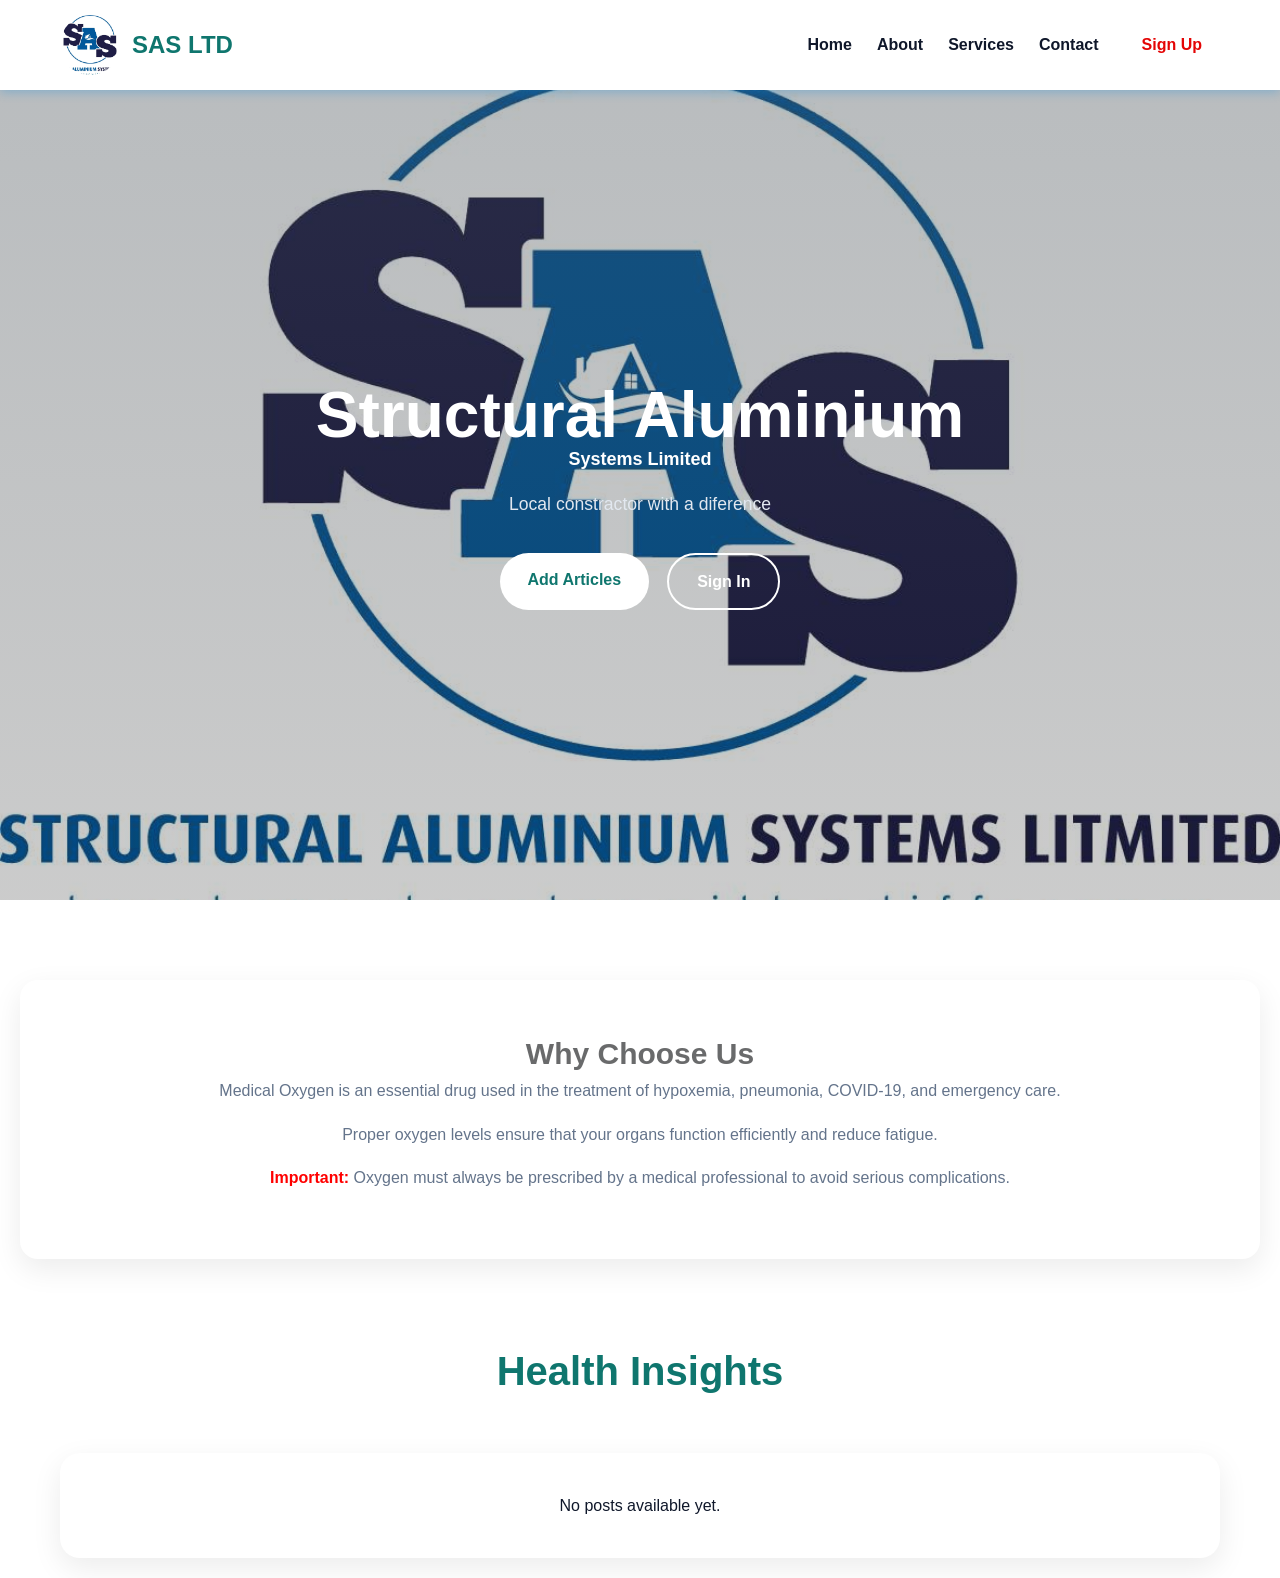
==== index.html @ 537b9846 "Add files via upload" ====
<!DOCTYPE html>
<html lang="en">
<head>
<meta charset="UTF-8">
<meta name="viewport" content="width=device-width, initial-scale=1.0">

<title>OxyTips | Medical Oxygen Awareness</title>

<style>

:root{
  --primary:#0f766e;
  --secondary:#14b8a6;
  --dark:#0f172a;
  --light:#ffffff;
  --gray:#64748b;
  --bg:#ffffff;
  --card:#ffffff;
  --shadow:0 10px 30px rgba(0,0,0,0.08);
  --radius:18px;
}

*{
  margin:0;
  padding:0;
  box-sizing:border-box;
}

html,
body{
  width:100%;
  overflow-x:hidden;
  scroll-behavior:smooth;
}

body{
  font-family:Arial, Helvetica, sans-serif;
  background:var(--bg);
  color:var(--dark);
  line-height:1.6;
}

/* HEADER */

header{
  width:100%;
  position:sticky;
  top:0;
  z-index:1000;
  background:rgba(255,255,255,0.95);
  backdrop-filter:blur(10px);
  box-shadow:0 2px 10px rgba(13, 139, 223, 0.322);
}

nav{
  width:100%;
  max-width:1200px;
  margin:auto;
  display:flex;
  align-items:center;
  justify-content:space-between;
  padding:15px 20px;
}

.logo{
  display:flex;
  align-items:center;
  gap:12px;
}

.logo img{
  width:60px;
  height:60px;
  object-fit:cover;
  border-radius:50%;
}

.company-name{
  font-size:1.5rem;
  font-weight:bold;
  color:var(--primary);
}

.nav-links{
  display:flex;
  align-items:center;
  gap:25px;
}

.nav-links a{
  text-decoration:none;
  color:var(--dark);
  font-weight:600;
  transition:0.3s;
  position:relative;
}

.nav-links a::after{
  content:"";
  position:absolute;
  left:0;
  bottom:-6px;
  width:0%;
  height:2px;
  background:var(--primary);
  transition:0.3s;
}

.nav-links a:hover::after{
  width:100%;
}

.SignUp{
  background:transparent;
  color:rgb(228, 5, 5) !important;
  padding:10px 18px;
  border-radius:50px;
}

.SignUp:hover{
}

/* MENU TOGGLE */

.menu-toggle{
  display:none;
  flex-direction:column;
  gap:5px;
  cursor:pointer;
  z-index:1100;
}

.menu-toggle span{
  width:28px;
  height:3px;
  background:var(--dark);
  border-radius:10px;
  transition:0.3s;
}

/* HERO */

.hero{
  min-height:90vh;
  display:flex;
  align-items:center;
  justify-content:center;
  text-align:center;
  padding:80px 20px;
  background:
  linear-gradient(rgba(60, 69, 75, 0.356),
  rgba(10, 12, 12, 0.212)),
  url("images/sallogo.jpg");

  background-size:cover;
  background-position:center;
  color:white;
}

.hero-content{
  width:100%;
  max-width:750px;
}

.hero h1{
  font-size:4rem;
  line-height:1.1;
  margin-bottom:20px;
}

.hero p{
  font-size:1.1rem;
  color:#e2e8f0;
  margin-bottom:35px;
}

.hero-buttons{
  display:flex;
  justify-content:center;
  flex-wrap:wrap;
  gap:18px;
}

.hero-buttons a{
  text-decoration:none;
  padding:14px 28px;
  border-radius:50px;
  font-weight:bold;
  transition:0.3s;
}

.btn-primary{
  background:white;
  color:var(--primary);
}

.btn-primary:hover{
  transform:translateY(-4px);
}

.btn-outline{
  border:2px solid white;
  color:white;
}

.btn-outline:hover{
  background:white;
  color:var(--primary);
}

/* INFO */

.other-articles{
  width:calc(100% - 40px);
  /*max-width:1000px;*/
  margin:80px auto;
  background:transparent;
  padding:50px;
  border-radius:var(--radius);
  box-shadow:var(--shadow);
  text-align: center;
}

.other-articles h1{
  color:var(--primary);
  margin-bottom:20px;
  font-size:2.5rem;
}

.other-articles p{
  color:var(--gray);
  margin-bottom:18px;
}

.other-articles span{
  color:red;
  font-weight:bold;
}

/* POSTS */

.card{
  width:100%;
  max-width:1200px;
  margin:auto;
  padding:20px;
}

.section-title{
  text-align:center;
  margin-bottom:30px;
  color:var(--primary);
  font-size:2.5rem;
}

.posts-grid{
  display:grid;
  grid-template-columns:repeat(auto-fit,minmax(300px,1fr));
  gap:30px;
}

.post-card{
  background:white;
  border-radius:20px;
  overflow:hidden;
  box-shadow:var(--shadow);
  transition:0.3s;
}

.post-card:hover{
  transform:translateY(-6px);
}

.post-image{
  width:100%;
  height:280px;
  object-fit:cover;
  display:block;
}

.post-content{
  padding:25px;
}

.post-category{
  display:inline-block;
  background:#ccfbf1;
  color:var(--primary);
  padding:6px 14px;
  border-radius:30px;
  font-size:0.8rem;
  font-weight:bold;
  margin-bottom:15px;
}

.post-title{
  margin-bottom:12px;
  font-size:1.4rem;
}

.post-text{
  color:var(--gray);
  margin-bottom:20px;
}

.post-video{
  width:100%;
  border-radius:12px;
}

small{
  color:gray;
}

.empty{
  background:white;
  padding:40px;
  text-align:center;
  border-radius:20px;
  box-shadow:var(--shadow);
}
.last {
  font-family:sans-serif,Arial;
  font-size: large;
  display: block;
}
.why-choose-us {
  color: rgba(61, 62, 63, 0.774);
  font-size:30px;
  font-weight: bolder;
}

/* MOBILE */

@media(max-width:900px){

  .menu-toggle{
    display:flex;
  }

  .nav-links{
    position:fixed;
    top:0;
    right:0;
    width:280px;
    max-width:80%;
    height:100vh;
    background:white;
    flex-direction:column;
    align-items:flex-start;
    padding:100px 30px;
    gap:30px;
    transform:translateX(100%);
    transition:0.4s ease;
    box-shadow:-10px 0 30px rgba(0,0,0,0.1);
  }

  .nav-links.active{
    transform:translateX(0);
  }

  .hero{
    padding:100px 20px;
  }

  .hero h1{
    font-size:2.5rem;
  }

  .hero p{
    font-size:1rem;
  }

  .hero-buttons{
    flex-direction:column;
    align-items:center;
  }

  .hero-buttons a{
    width:220px;
    text-align:center;
  }

  .other-articles{
    width:calc(100% - 10px);
    padding:30px 25px;
    margin:50px auto;
    text-align: left;
  }

  .other-articles h1{
    font-size:2rem;
  }

  .section-title{
    font-size:2rem;
  }

  .posts-grid{
    grid-template-columns:1fr;
  }

}

</style>
</head>

<body>

<header>

<nav>

<div class="logo">

<img src="images/sallogo.jpg" alt="SAS Logo">

<div class="company-name">
SAS LTD
</div>

</div>

<div class="nav-links" id="navLinks">

<a href="#">Home</a>
<a href="#">About</a>
<a href="#">Services</a>
<a href="#">Contact</a>
<a href="siup.html" class="SignUp">
Sign Up
</a>

</div>

<div class="menu-toggle" id="menuToggle">

<span></span>
<span></span>
<span></span>

</div>

</nav>

</header>

<!-- HERO -->

<section class="hero">

<div class="hero-content">

<h1>
Structural Aluminium <span class="last">Systems Limited</span>
</h1>

<p>
Local constractor with a diference
</p>

<div class="hero-buttons">

<a href="acp.html" class="btn-primary">
Add Articles
</a>

<a href="siip.html" class="btn-outline">
Sign In
</a>

</div>

</div>

</section>

<!-- INFO -->

<section class="other-articles">

<div class="why-choose-us">
Why Choose Us
</div>

<p>
Medical Oxygen is an essential drug used
in the treatment of hypoxemia, pneumonia,
COVID-19, and emergency care.
</p>

<p>
Proper oxygen levels ensure that your organs
function efficiently and reduce fatigue.
</p>

<p>
<span>Important:</span>
Oxygen must always be prescribed by a medical
professional to avoid serious complications.
</p>

</section>

<!-- POSTS -->

<h2 class="section-title">
Health Insights
</h2>

<section class="card">

<div class="posts-grid" id="postsContainer"></div>

</section>

<script>

/* MOBILE MENU */

const menuToggle =
document.getElementById("menuToggle");

const navLinks =
document.getElementById("navLinks");

menuToggle.addEventListener("click",(e)=>{

  e.stopPropagation();

  navLinks.classList.toggle("active");

});

/* CLOSE OUTSIDE */

document.addEventListener("click",(e)=>{

  const insideMenu =
  navLinks.contains(e.target);

  const menuBtn =
  menuToggle.contains(e.target);

  if(!insideMenu && !menuBtn){

    navLinks.classList.remove("active");

  }

});

/* CLOSE AFTER CLICKING LINK */

document
.querySelectorAll(".nav-links a")
.forEach(link=>{

  link.addEventListener("click",()=>{

    navLinks.classList.remove("active");

  });

});

/* POSTS */

let posts =
JSON.parse(
localStorage.getItem("oxytipsPosts")
) || [];

function renderPosts(){

  const container =
  document.getElementById("postsContainer");

  container.innerHTML = "";

  if(posts.length === 0){

    container.innerHTML = `
      <div class="empty">
        No posts available yet.
      </div>
    `;

    return;
  }

  posts.forEach(post=>{

    const card =
    document.createElement("div");

    card.className = "post-card";

    card.innerHTML = `

      ${
        post.image
        ?
        `
        <img
        src="${post.image}"
        class="post-image">
        `
        :
        `
        <div class="post-image"></div>
        `
      }

      <div class="post-content">

        <span class="post-category">
          ${post.category || "Medical"}
        </span>

        <h3 class="post-title">
          ${post.title}
        </h3>

        <p class="post-text">
          ${post.content}
        </p>

        ${
          post.video
          ?
          `
          <video controls class="post-video">
            <source
            src="${post.video}"
            type="video/mp4">
          </video>
          `
          :
          ""
        }

        <br><br>

        <small>
          Published:
          ${post.createdAt || "Recently"}
        </small>

      </div>

    `;

    container.appendChild(card);

  });

}

renderPosts();

</script>

</body>
</html>
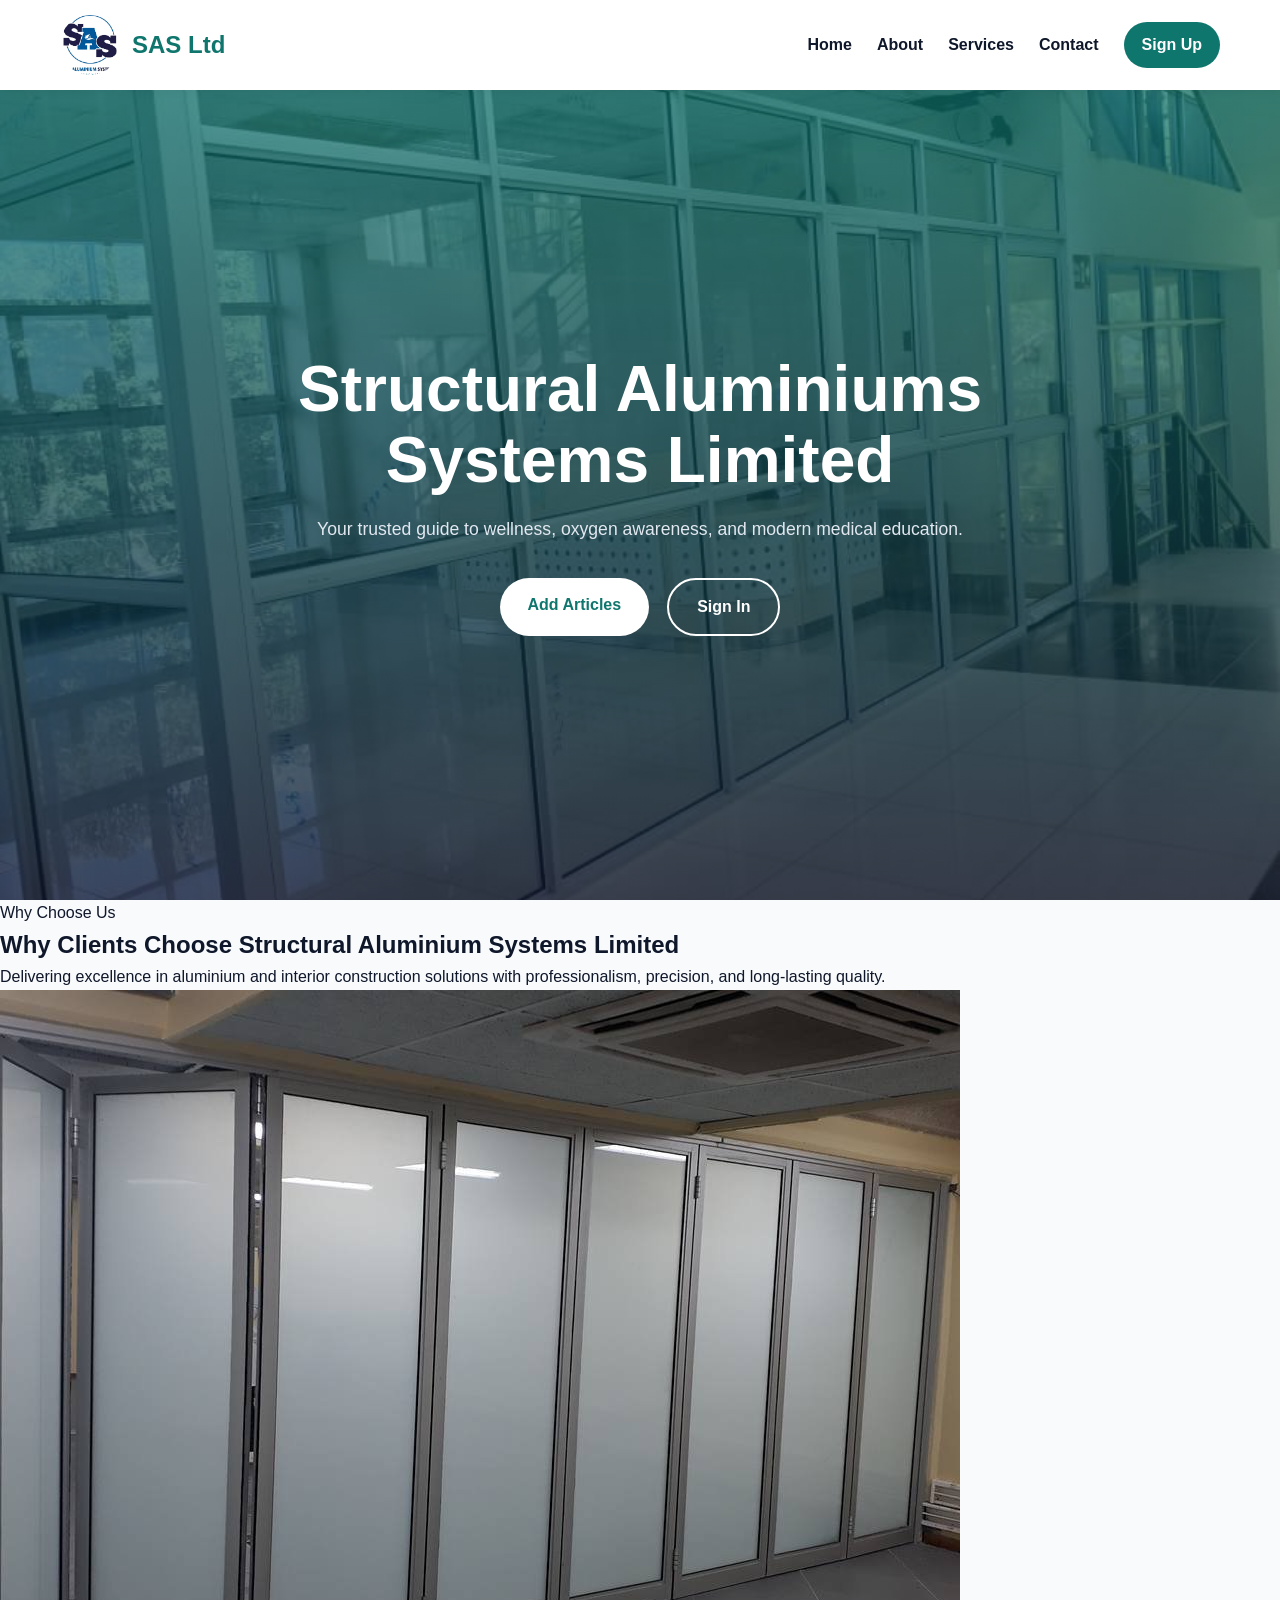
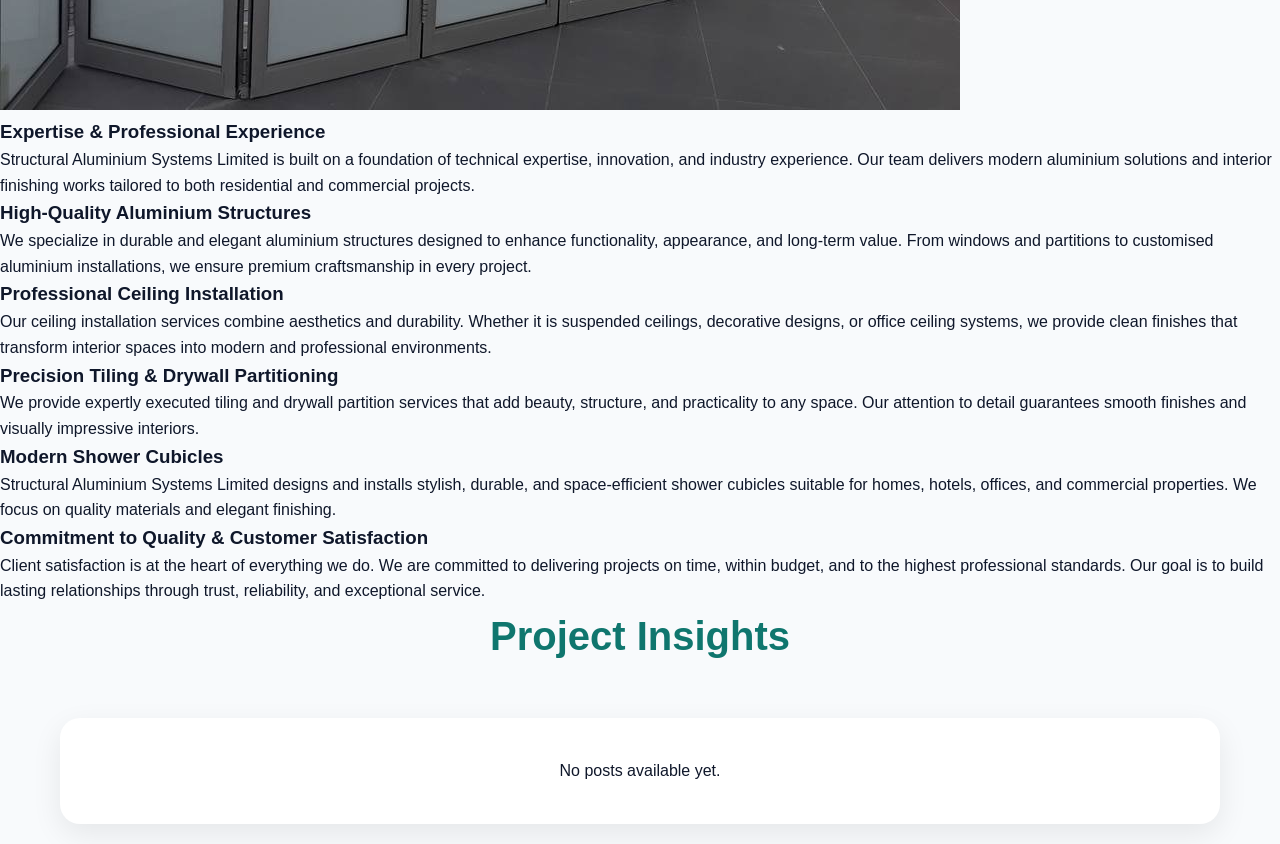
==== commit bc921ad1: "Update index.html" ====
--- a/index.html
+++ b/index.html
@@ -5,6 +5,7 @@
 <meta name="viewport" content="width=device-width, initial-scale=1.0">
 
 <title>OxyTips | Medical Oxygen Awareness</title>
+<link rel="stylesheet" href="sect.css">
 
 <style>
 
@@ -14,7 +15,7 @@
   --dark:#0f172a;
   --light:#ffffff;
   --gray:#64748b;
-  --bg:#ffffff;
+  --bg:#f8fafc;
   --card:#ffffff;
   --shadow:0 10px 30px rgba(0,0,0,0.08);
   --radius:18px;
@@ -49,7 +50,7 @@
   z-index:1000;
   background:rgba(255,255,255,0.95);
   backdrop-filter:blur(10px);
-  box-shadow:0 2px 10px rgba(13, 139, 223, 0.322);
+  box-shadow:0 2px 10px rgba(0,0,0,0.05);
 }
 
 nav{
@@ -111,13 +112,14 @@
 }
 
 .SignUp{
-  background:transparent;
-  color:rgb(228, 5, 5) !important;
+  background:var(--primary);
+  color:white !important;
   padding:10px 18px;
   border-radius:50px;
 }
 
 .SignUp:hover{
+  background:var(--secondary);
 }
 
 /* MENU TOGGLE */
@@ -148,9 +150,9 @@
   text-align:center;
   padding:80px 20px;
   background:
-  linear-gradient(rgba(60, 69, 75, 0.356),
-  rgba(10, 12, 12, 0.212)),
-  url("images/sallogo.jpg");
+  linear-gradient(rgba(15,118,110,0.7),
+  rgba(15,23,42,0.75)),
+  url("images/officep.jpg");
 
   background-size:cover;
   background-position:center;
@@ -212,13 +214,12 @@
 
 .other-articles{
   width:calc(100% - 40px);
-  /*max-width:1000px;*/
+  max-width:1000px;
   margin:80px auto;
-  background:transparent;
+  background:white;
   padding:50px;
   border-radius:var(--radius);
   box-shadow:var(--shadow);
-  text-align: center;
 }
 
 .other-articles h1{
@@ -318,16 +319,6 @@
   text-align:center;
   border-radius:20px;
   box-shadow:var(--shadow);
-}
-.last {
-  font-family:sans-serif,Arial;
-  font-size: large;
-  display: block;
-}
-.why-choose-us {
-  color: rgba(61, 62, 63, 0.774);
-  font-size:30px;
-  font-weight: bolder;
 }
 
 /* MOBILE */
@@ -382,10 +373,9 @@
   }
 
   .other-articles{
-    width:calc(100% - 10px);
+    width:calc(100% - 30px);
     padding:30px 25px;
     margin:50px auto;
-    text-align: left;
   }
 
   .other-articles h1{
@@ -413,10 +403,10 @@
 
 <div class="logo">
 
-<img src="images/sallogo.jpg" alt="SAS Logo">
+<img src="images/sallogo.jpg" alt="OxyTips Logo">
 
 <div class="company-name">
-SAS LTD
+SAS Ltd
 </div>
 
 </div>
@@ -452,11 +442,15 @@
 <div class="hero-content">
 
 <h1>
-Structural Aluminium <span class="last">Systems Limited</span>
+Structural Aluminiums
+<br>
+Systems Limited
 </h1>
 
 <p>
-Local constractor with a diference
+Your trusted guide to wellness,
+oxygen awareness, and modern
+medical education.
 </p>
 
 <div class="hero-buttons">
@@ -477,35 +471,99 @@
 
 <!-- INFO -->
 
-<section class="other-articles">
-
-<div class="why-choose-us">
-Why Choose Us
-</div>
-
-<p>
-Medical Oxygen is an essential drug used
-in the treatment of hypoxemia, pneumonia,
-COVID-19, and emergency care.
-</p>
-
-<p>
-Proper oxygen levels ensure that your organs
-function efficiently and reduce fatigue.
-</p>
-
-<p>
-<span>Important:</span>
-Oxygen must always be prescribed by a medical
-professional to avoid serious complications.
-</p>
+<section class="why-choose-us">
+
+  <div class="container">
+
+    <div class="section-header">
+      <span class="tag">Why Choose Us</span>
+      <h2>Why Clients Choose Structural Aluminium Systems Limited</h2>
+      <p>
+        Delivering excellence in aluminium and interior construction solutions
+        with professionalism, precision, and long-lasting quality.
+      </p>
+    </div>
+
+    <div class="article-content">
+
+      <div class="article-image">
+        <img src="images/folding-door.jpg" alt="Construction and aluminium installation">
+      </div>
+
+      <div class="article-text">
+
+        <div class="feature">
+          <h3>Expertise & Professional Experience</h3>
+          <p>
+            Structural Aluminium Systems Limited is built on a foundation of
+            technical expertise, innovation, and industry experience. Our team
+            delivers modern aluminium solutions and interior finishing works
+            tailored to both residential and commercial projects.
+          </p>
+        </div>
+
+        <div class="feature">
+          <h3>High-Quality Aluminium Structures</h3>
+          <p>
+            We specialize in durable and elegant aluminium structures designed
+            to enhance functionality, appearance, and long-term value. From
+            windows and partitions to customised aluminium installations, we
+            ensure premium craftsmanship in every project.
+          </p>
+        </div>
+
+        <div class="feature">
+          <h3>Professional Ceiling Installation</h3>
+          <p>
+            Our ceiling installation services combine aesthetics and durability.
+            Whether it is suspended ceilings, decorative designs, or office
+            ceiling systems, we provide clean finishes that transform interior
+            spaces into modern and professional environments.
+          </p>
+        </div>
+
+        <div class="feature">
+          <h3>Precision Tiling & Drywall Partitioning</h3>
+          <p>
+            We provide expertly executed tiling and drywall partition services
+            that add beauty, structure, and practicality to any space. Our
+            attention to detail guarantees smooth finishes and visually
+            impressive interiors.
+          </p>
+        </div>
+
+        <div class="feature">
+          <h3>Modern Shower Cubicles</h3>
+          <p>
+            Structural Aluminium Systems Limited designs and installs stylish,
+            durable, and space-efficient shower cubicles suitable for homes,
+            hotels, offices, and commercial properties. We focus on quality
+            materials and elegant finishing.
+          </p>
+        </div>
+
+        <div class="feature">
+          <h3>Commitment to Quality & Customer Satisfaction</h3>
+          <p>
+            Client satisfaction is at the heart of everything we do. We are
+            committed to delivering projects on time, within budget, and to the
+            highest professional standards. Our goal is to build lasting
+            relationships through trust, reliability, and exceptional service.
+          </p>
+        </div>
+
+      </div>
+
+    </div>
+
+  </div>
 
 </section>
 
 <!-- POSTS -->
 
 <h2 class="section-title">
-Health Insights
+Project Insights
 </h2>
 
 <section class="card">
@@ -662,4 +720,4 @@
 </script>
 
 </body>
-</html>+</html>
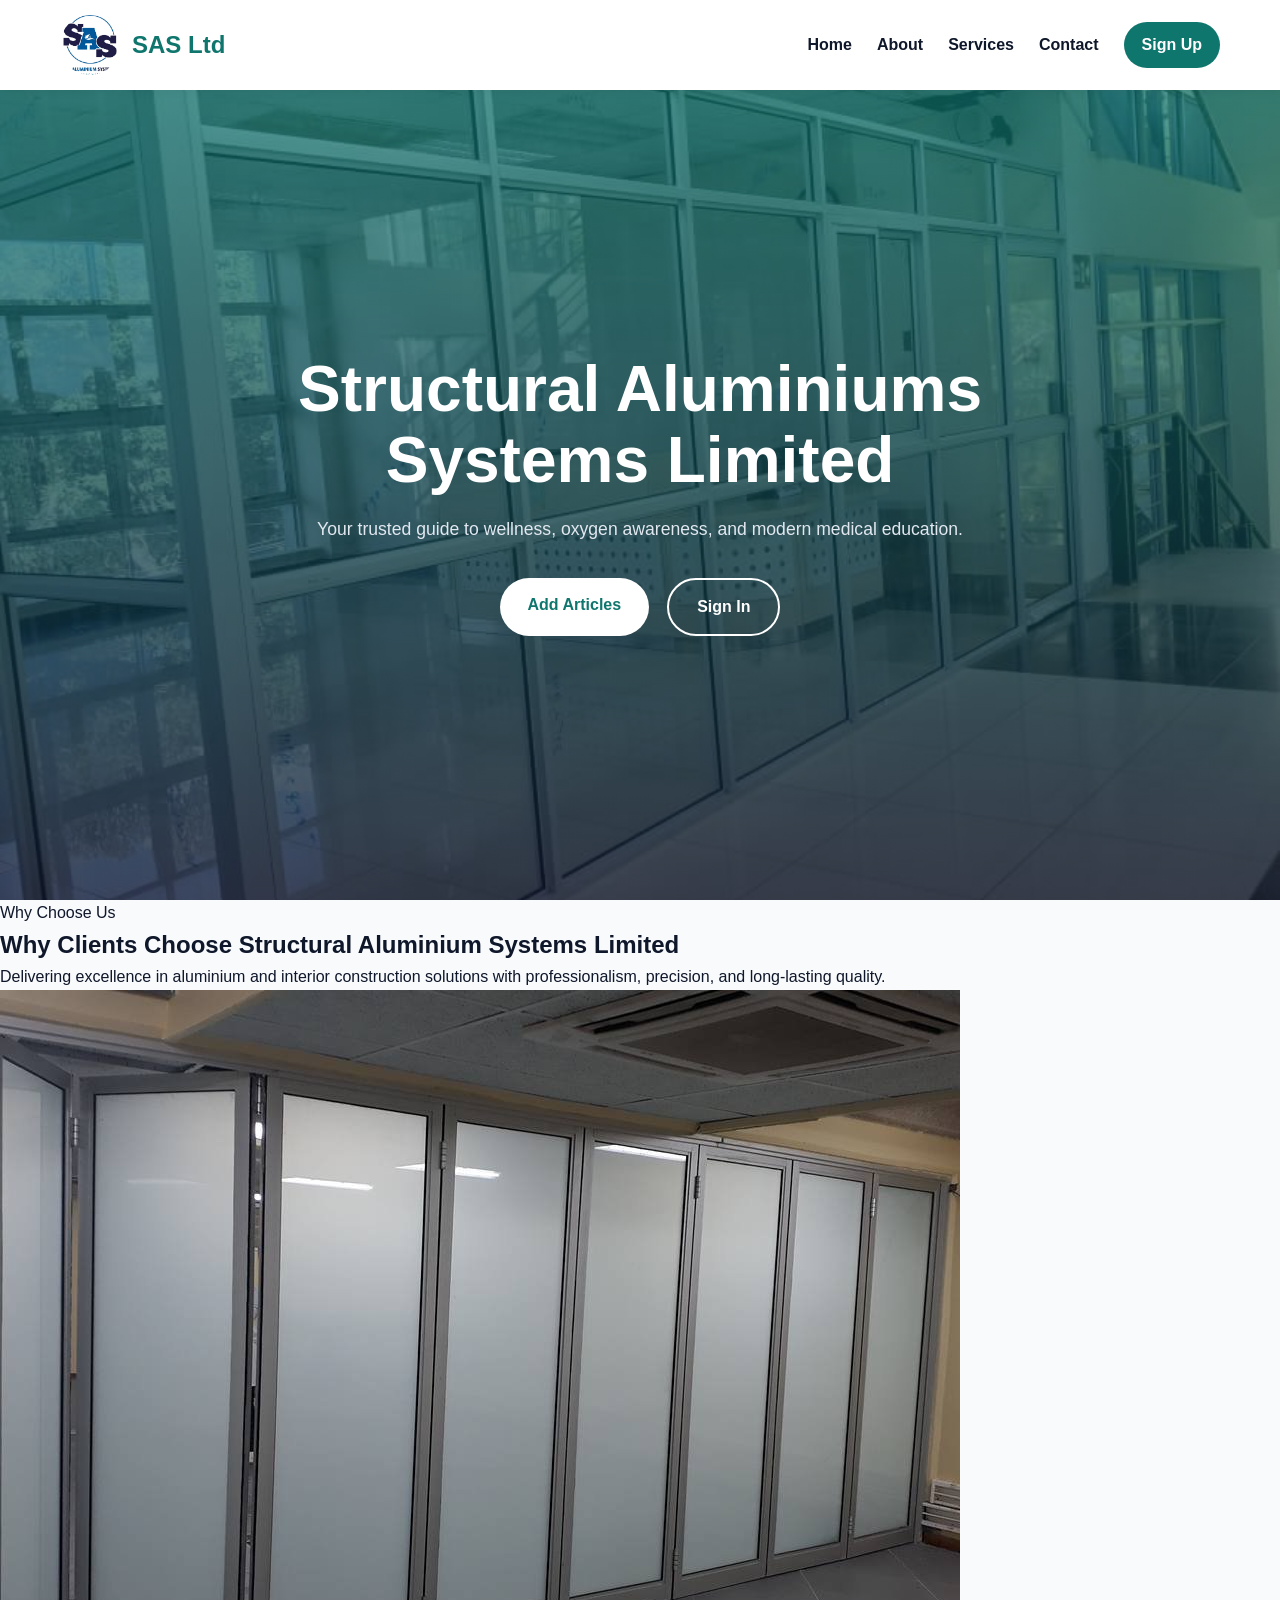
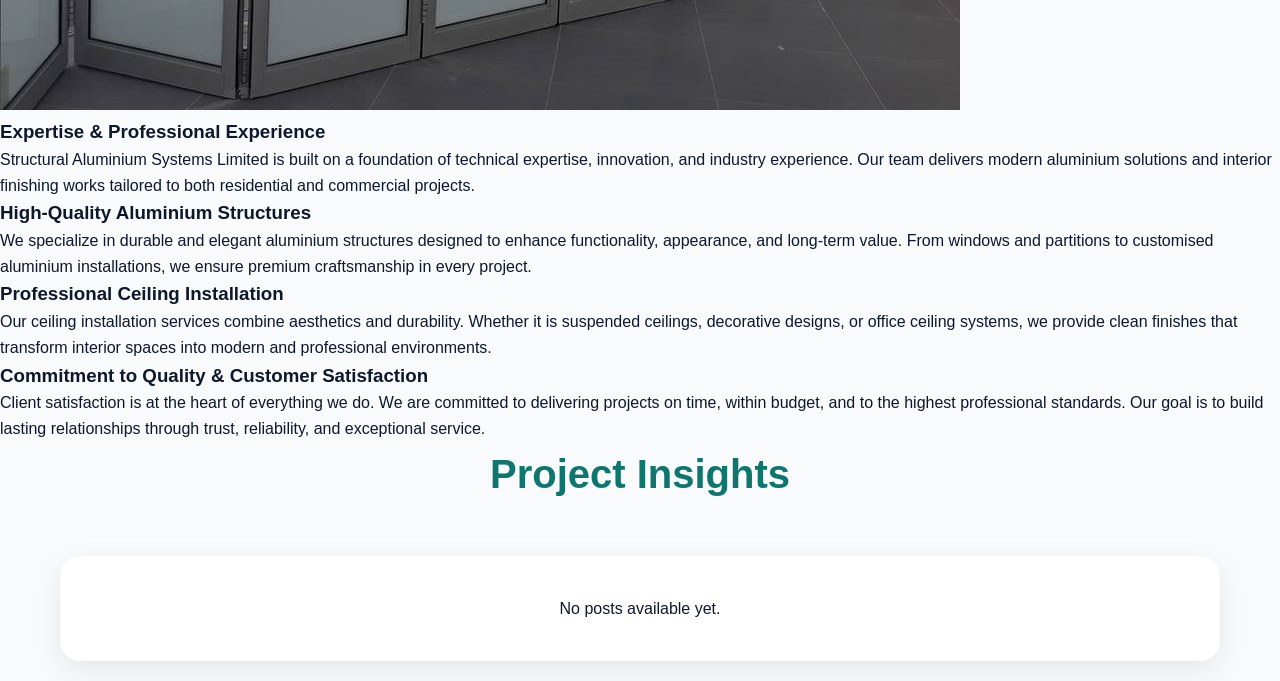
==== commit a3328e7e: "Update index.html" ====
--- a/index.html
+++ b/index.html
@@ -523,26 +523,6 @@
         </div>
 
         <div class="feature">
-          <h3>Precision Tiling & Drywall Partitioning</h3>
-          <p>
-            We provide expertly executed tiling and drywall partition services
-            that add beauty, structure, and practicality to any space. Our
-            attention to detail guarantees smooth finishes and visually
-            impressive interiors.
-          </p>
-        </div>
-
-        <div class="feature">
-          <h3>Modern Shower Cubicles</h3>
-          <p>
-            Structural Aluminium Systems Limited designs and installs stylish,
-            durable, and space-efficient shower cubicles suitable for homes,
-            hotels, offices, and commercial properties. We focus on quality
-            materials and elegant finishing.
-          </p>
-        </div>
-
-        <div class="feature">
           <h3>Commitment to Quality & Customer Satisfaction</h3>
           <p>
             Client satisfaction is at the heart of everything we do. We are
